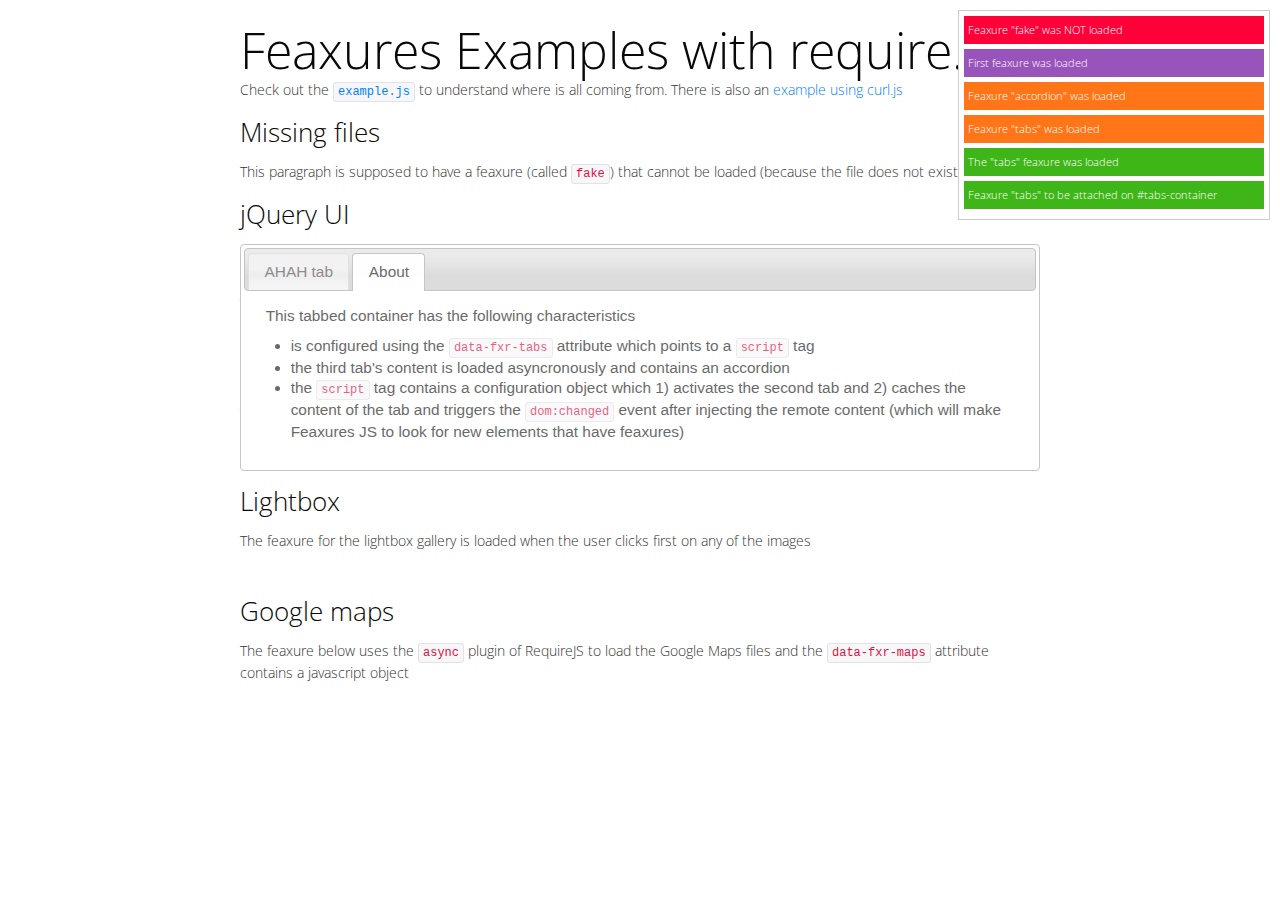
==== example/index.html @ 37ea7b21 "Initial commit" ====
<!DOCTYPE html>
<!--[if lt IE 7]>      <html class="no-js lt-ie9 lt-ie8 lt-ie7"> <![endif]-->
<!--[if IE 7]>         <html class="no-js lt-ie9 lt-ie8"> <![endif]-->
<!--[if IE 8]>         <html class="no-js lt-ie9"> <![endif]-->
<!--[if gt IE 8]><!--> <html class="no-js"> <!--<![endif]-->
    <head>
        <meta charset="utf-8">
        <meta http-equiv="X-UA-Compatible" content="IE=edge,chrome=1">
        <title>Feaxures examples with require.js</title>
        <meta name="viewport" content="width=device-width">

        <link href="../css/bootstrap.css" rel="stylesheet">
        <link href="../css/main.css" rel="stylesheet">
        <link href="../css/prettify.css" rel="stylesheet">

        <script src="../js/modernizr-2.6.2.min.js"></script>

        <!-- HTML5 shim, for IE6-8 support of HTML5 elements -->
        <!--[if lt IE 9]>
          <script src="http://html5shim.googlecode.com/svn/trunk/html5.js"></script>
        <![endif]-->

        <link rel="shortcut icon" href="../favicon.ico">

        <!-- we put the files here because we have feaxures that autoload -->
        <script src="js/require.js"></script>
        <script src="js/example.js"></script>
    </head>
    <body>
        <div class="container-narrow">

        <h1>Feaxures Examples with require.js</h1>
        <p>Check out the <code><a href="js/example.js">example.js</a></code> to understand where is all coming from. There is also an <a href="curl.html">example using curl.js</a></p>

<h3>Missing files</h3>
<div data-fxr-fake="">This paragraph is supposed to have a feaxure (called <code>fake</code>) that cannot be loaded (because the file does not exist).</div>

<h3>jQuery UI</h3>
<div id="tabs-container" data-fxr-tabs="#tabConfig" class="fouc">
    <ul>
        <li><a href="ahah_tab.html">AHAH tab</a></li>
        <li><a href="#tabs-1">About</a></li>
    </ul>
    <div id="tabs-1">
        <p>This tabbed container has the following characteristics</p>
        <ul>
            <li>is configured using the <code>data-fxr-tabs</code> attribute which points to a <code>script</code> tag</li>
            <li>the third tab's content is loaded asyncronously and contains an accordion</li>
            <li>the <code>script</code> tag contains a configuration object which 1) activates the second tab and 2) caches the content of the tab and triggers the <code>dom:changed</code> event after injecting the remote content (which will make Feaxures JS to look for new elements that have feaxures)</li>
        </ul>
    </div>
</div>

<script type="text/feaxures" id="tabConfig">
function(element) {
    return {
        "active": "1",
        "load": function(event, ui) {
            $(ui.tab).attr('href', '#' + $(ui.panel).attr('id'));
            $('body').trigger('dom:changed');
        }
    }
}
</script>



<h3>Lightbox</h3>
<p>The feaxure for the lightbox gallery is loaded when the user clicks first on any of the images</p>
<div data-fxr-lightbox="closeEffect=fade&openEffect=fade">
    <a class="fancybox" rel="gallery1" href="http://farm9.staticflickr.com/8199/8220132885_9e693356e9_b.jpg" title="Misty Tree Orchard (Stanley Zimny)">
        <img src="http://farm9.staticflickr.com/8199/8220132885_9e693356e9_m.jpg" alt="" />
    </a>
    <a class="fancybox" rel="gallery1" href="http://farm9.staticflickr.com/8061/8224941348_afd0c54a81_b.jpg" title="Last of the Leaves (h_roach)">
        <img src="http://farm9.staticflickr.com/8061/8224941348_afd0c54a81_m.jpg" alt="" />
    </a>
    <a class="fancybox" rel="gallery1" href="http://farm9.staticflickr.com/8208/8220638290_d64cb4497b_b.jpg" title="Seasons II (una cierta mirada)">
        <img src="http://farm9.staticflickr.com/8208/8220638290_d64cb4497b_m.jpg" alt="" />
    </a>
    <a class="fancybox" rel="gallery1" href="http://farm9.staticflickr.com/8349/8225268620_4e00a8f603_b.jpg" title="First light (Jan Linskens)">
        <img src="http://farm9.staticflickr.com/8349/8225268620_4e00a8f603_m.jpg" alt="" />
    </a>
</div>

<h3>Google maps</h3>
<p>The feaxure below uses the <code>async</code> plugin of RequireJS to load the Google Maps files and the <code>data-fxr-maps</code> attribute contains a javascript object</p>
<div id="map" data-fxr-maps="{width: 500, height: 500, lat: 45, lng: 23}"></div>

        </div>
        <div id="logger" style="position: absolute; width: 300px; border: 1px solid #ccc; padding: 5px; right: 10px; top: 10px; background: #fff; z-index: 10; font-size: 0.8em;"></div>
        <script src="../js/prettify.js"></script>
        <script>
        window.prettyPrint && window.prettyPrint();
        </script>
    </body>
</html>
---- css/main.css ----
body {
  padding-top: 20px;
  padding-bottom: 40px;
  color: #333;
}

/* Custom container */
.container-narrow {
  margin: 0 auto;
  max-width: 800px;
}
.container-narrow > hr {
  margin: 30px 0;
}

/* Main marketing message and sign up button */
.jumbotron {
  padding: 60px 0;
  text-align: center;
  background: #6CB5FF;
  color: #fff;
}
.jumbotron h1 {
  font-size: 72px;
  line-height: 1;
}
.jumbotron .btn {
  font-size: 21px;
  padding: 14px 24px;
}

/* Supporting marketing content */
.marketing {
  margin: 60px 0;
}
.marketing p + h4 {
  margin-top: 28px;
}

#logger .alert {
  padding: 3px;
  margin-bottom: 5px;
}

.js .fouc {
  display: none;
}
---- css/prettify.css ----
.com { color: #93a1a1; }
.lit { color: #195f91; }
.pun, .opn, .clo { color: #93a1a1; }
.fun { color: #dc322f; }
.str, .atv { color: #D14; }
.kwd, .prettyprint .tag { color: #1e347b; }
.typ, .atn, .dec, .var { color: teal; }
.pln { color: #48484c; }

.prettyprint {
  padding: 8px;
  background-color: #f7f7f9;
  border: 1px solid #e1e1e8;
}
.prettyprint.linenums {
  -webkit-box-shadow: inset 40px 0 0 #fbfbfc, inset 41px 0 0 #ececf0;
     -moz-box-shadow: inset 40px 0 0 #fbfbfc, inset 41px 0 0 #ececf0;
          box-shadow: inset 40px 0 0 #fbfbfc, inset 41px 0 0 #ececf0;
}

/* Specify class=linenums on a pre to get line numbering */
ol.linenums {
  margin: 0 0 0 33px; /* IE indents via margin-left */
}
ol.linenums li {
  padding-left: 12px;
  color: #bebec5;
  line-height: 20px;
  text-shadow: 0 1px 0 #fff;
}
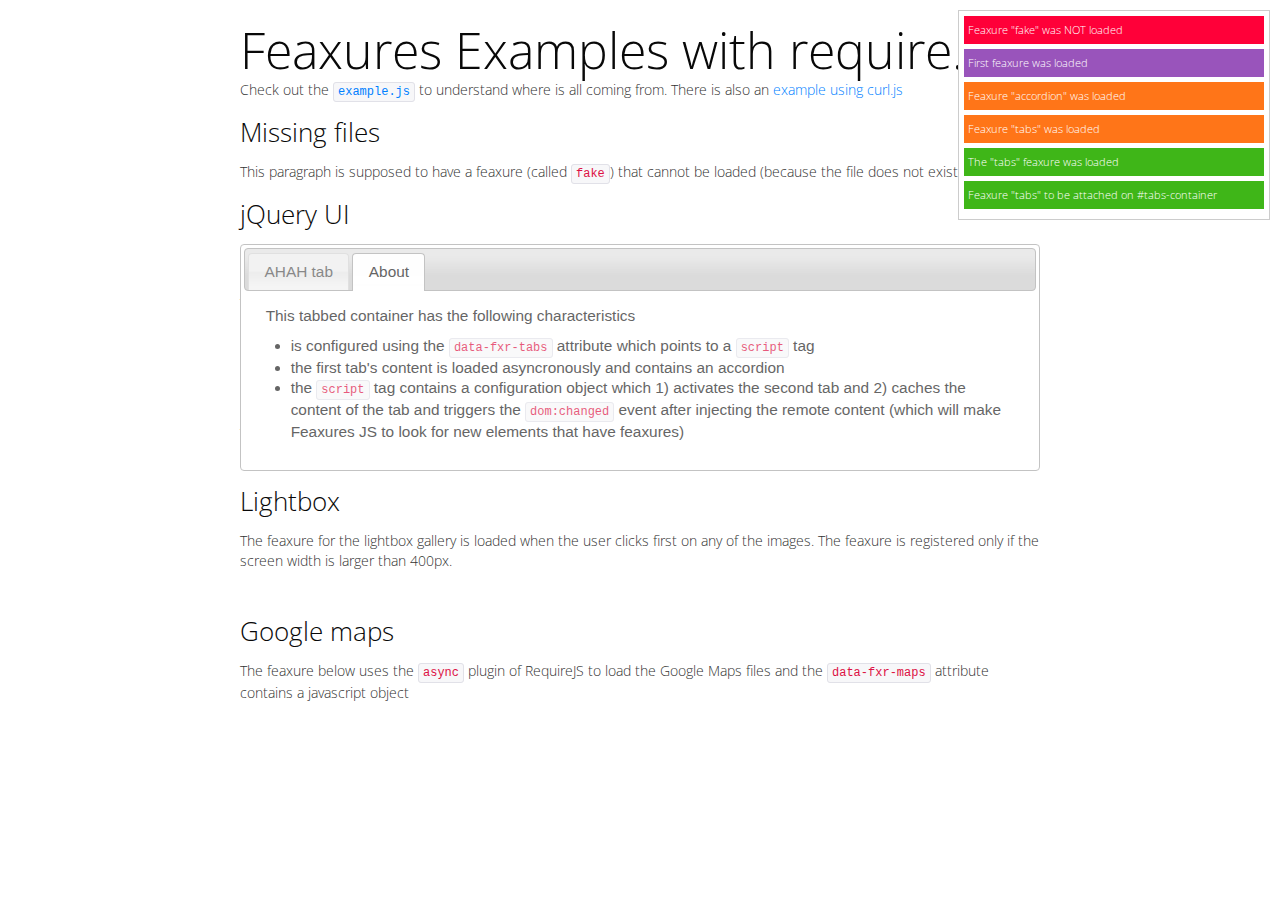
==== commit cb18d8c1: "Small text changes" ====
--- a/example/index.html
+++ b/example/index.html
@@ -45,7 +45,7 @@
         <p>This tabbed container has the following characteristics</p>
         <ul>
             <li>is configured using the <code>data-fxr-tabs</code> attribute which points to a <code>script</code> tag</li>
-            <li>the third tab's content is loaded asyncronously and contains an accordion</li>
+            <li>the first tab's content is loaded asyncronously and contains an accordion</li>
             <li>the <code>script</code> tag contains a configuration object which 1) activates the second tab and 2) caches the content of the tab and triggers the <code>dom:changed</code> event after injecting the remote content (which will make Feaxures JS to look for new elements that have feaxures)</li>
         </ul>
     </div>
@@ -66,7 +66,7 @@
 
 
 <h3>Lightbox</h3>
-<p>The feaxure for the lightbox gallery is loaded when the user clicks first on any of the images</p>
+<p>The feaxure for the lightbox gallery is loaded when the user clicks first on any of the images. The feaxure is registered only if the screen width is larger than 400px.</p>
 <div data-fxr-lightbox="closeEffect=fade&openEffect=fade">
     <a class="fancybox" rel="gallery1" href="http://farm9.staticflickr.com/8199/8220132885_9e693356e9_b.jpg" title="Misty Tree Orchard (Stanley Zimny)">
         <img src="http://farm9.staticflickr.com/8199/8220132885_9e693356e9_m.jpg" alt="" />
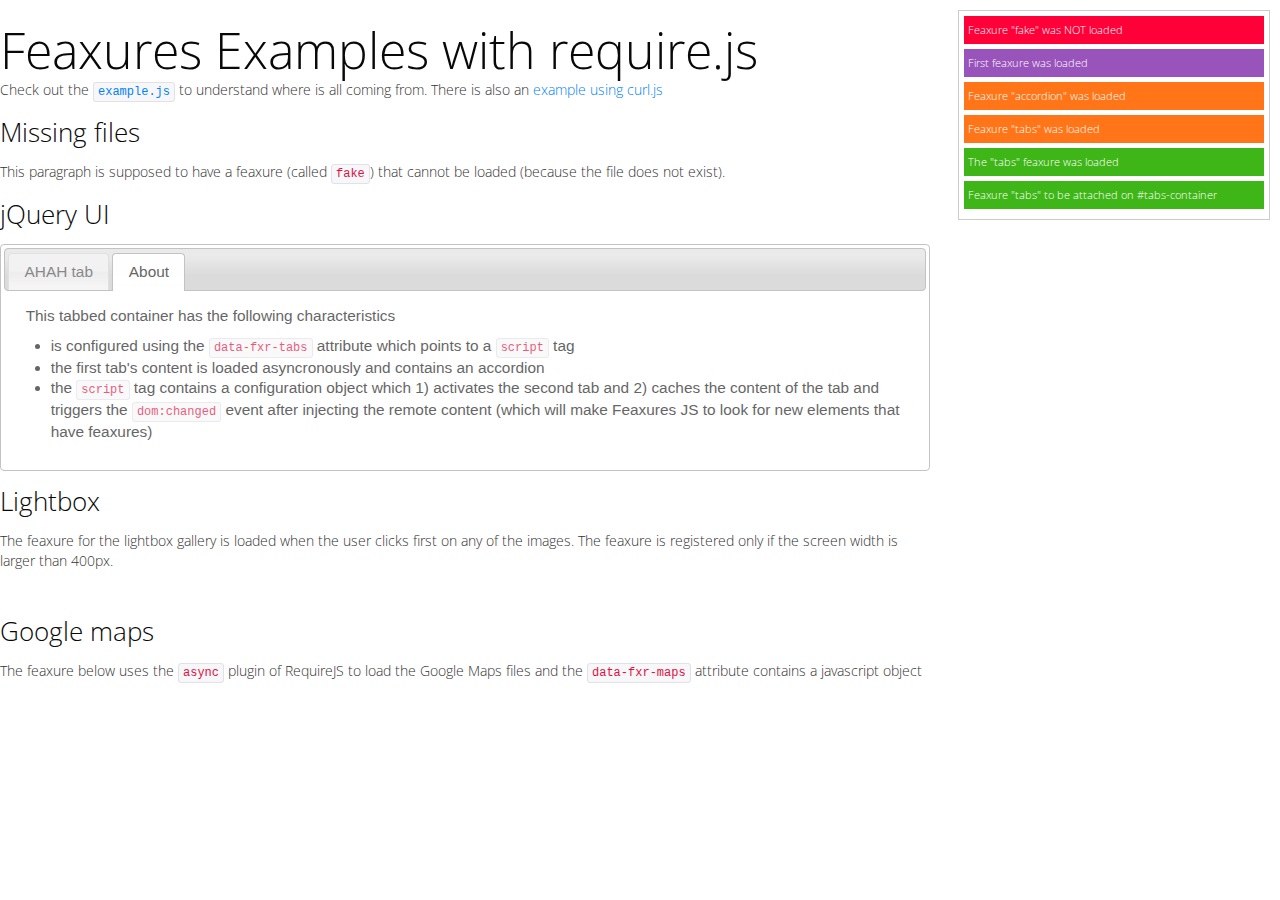
==== commit d73cdaa1: "Changed layout for the example pages" ====
--- a/example/index.html
+++ b/example/index.html
@@ -27,7 +27,7 @@
         <script src="js/example.js"></script>
     </head>
     <body>
-        <div class="container-narrow">
+        <div style="margin-right: 350px">
 
         <h1>Feaxures Examples with require.js</h1>
         <p>Check out the <code><a href="js/example.js">example.js</a></code> to understand where is all coming from. There is also an <a href="curl.html">example using curl.js</a></p>
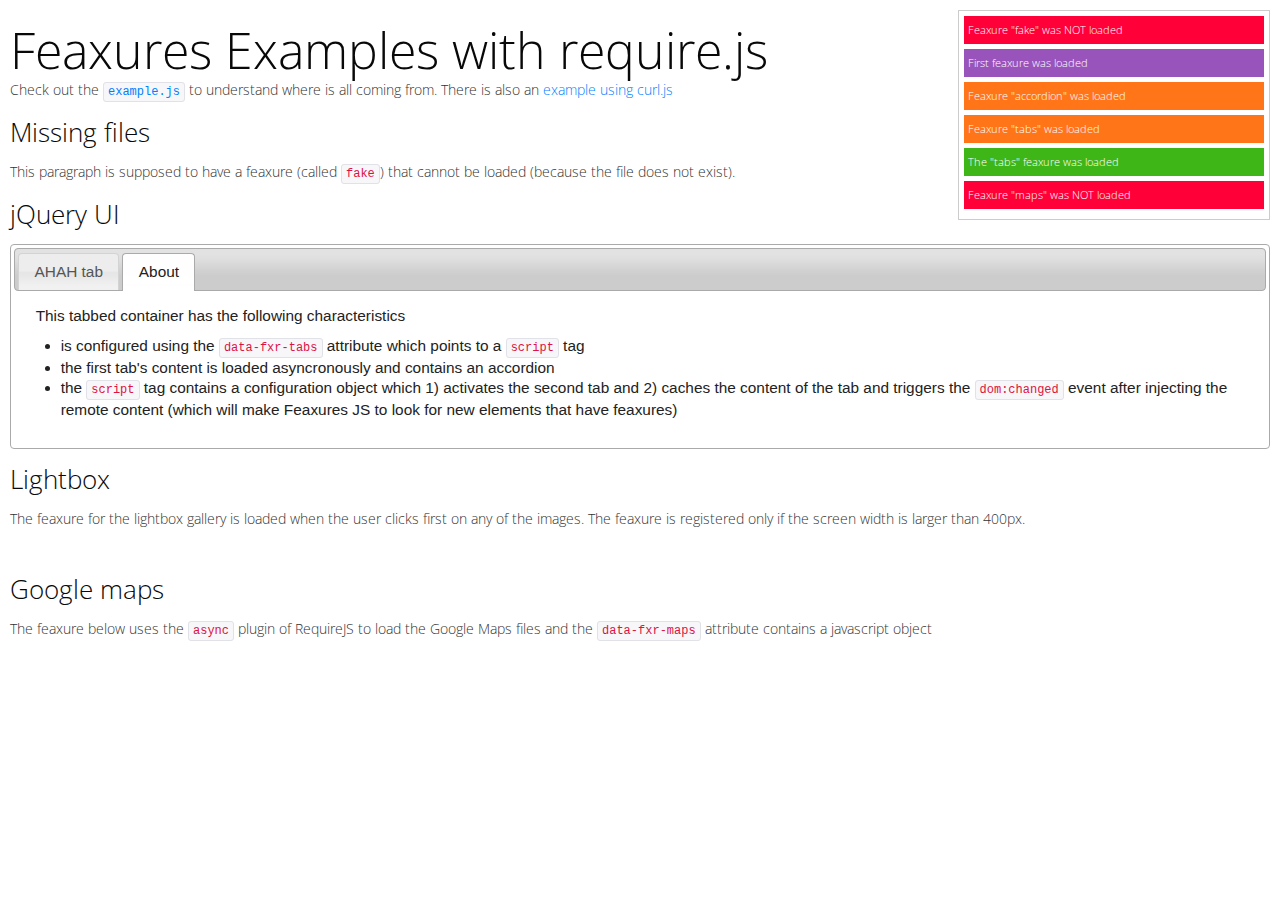
==== commit 7daf9dc6: "Changed the docs, faq and examples to reflect the recent changes in the script" ====
--- a/example/index.html
+++ b/example/index.html
@@ -23,11 +23,12 @@
         <link rel="shortcut icon" href="../favicon.ico">
 
         <!-- we put the files here because we have feaxures that autoload -->
+        <script src="js/jquery.js"></script>
         <script src="js/require.js"></script>
         <script src="js/example.js"></script>
     </head>
     <body>
-        <div style="margin-right: 350px">
+        <div style="margin-right: 10px; margin-left: 10px">
 
         <h1>Feaxures Examples with require.js</h1>
         <p>Check out the <code><a href="js/example.js">example.js</a></code> to understand where is all coming from. There is also an <a href="curl.html">example using curl.js</a></p>
@@ -57,7 +58,8 @@
         "active": "1",
         "load": function(event, ui) {
             $(ui.tab).attr('href', '#' + $(ui.panel).attr('id'));
-            $('body').trigger('dom:changed');
+            // this assumes the feaxures variable is globally accsessible
+            feaxures.discover($(ui.panel)); 
         }
     }
 }
